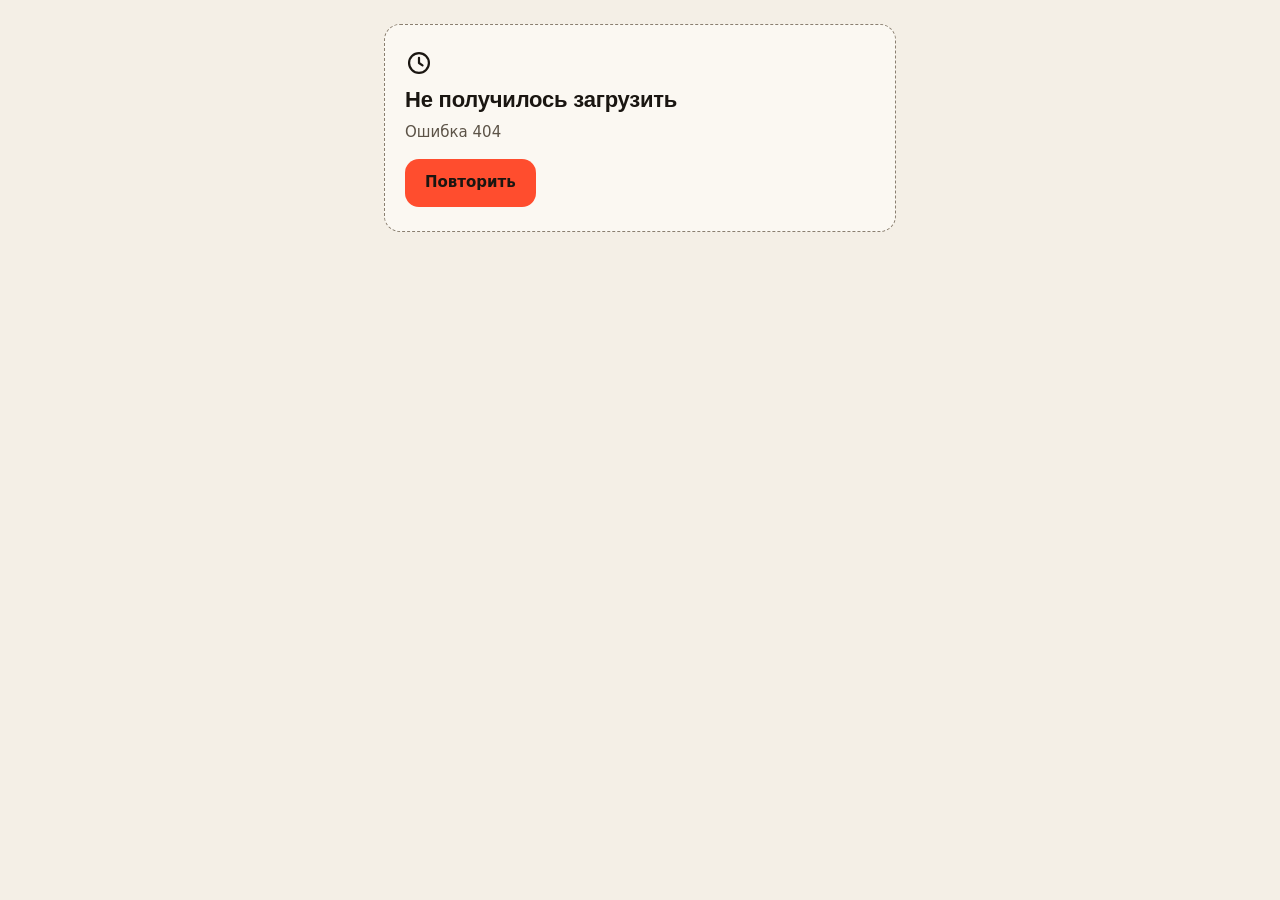
==== backend/app/web/static/index.html @ 730c3c75 "Дизайн мини-приложения «Журнал посещаемости» для старосты Статический фронтенд без сборки: таблица с" ====
<!doctype html>
<html lang="ru">
<head>
<meta charset="utf-8">
<meta name="viewport" content="width=device-width, initial-scale=1, viewport-fit=cover, user-scalable=no">
<meta name="color-scheme" content="light dark">
<title>Журнал посещаемости</title>
<link rel="stylesheet" href="fonts.css">
<link rel="stylesheet" href="app.css">
<link rel="stylesheet" href="sheets.css">
<script src="https://telegram.org/js/telegram-web-app.js"></script>
</head>
<body>
<div id="app" class="app" aria-live="polite"></div>
<script src="util.js"></script>
<script src="api.js"></script>
<script src="table.js"></script>
<script src="chrome.js"></script>
<script src="sheets.js"></script>
<script src="roster.js"></script>
<script src="app.js"></script>
</body>
</html>
---- backend/app/web/static/fonts.css ----
/* Те же варианты шрифтов, что рисуют картинки бота (bot/assets/fonts). */
@font-face{font-family:'Onest';font-weight:100 900;font-display:swap;
  src:url(fonts/Onest-cyrillic.woff2) format('woff2');
  unicode-range:U+0301,U+0400-045F,U+0490-0491,U+04B0-04B1,U+2116}
@font-face{font-family:'Onest';font-weight:100 900;font-display:swap;
  src:url(fonts/Onest-latin.woff2) format('woff2');
  unicode-range:U+0000-00FF,U+0131,U+0152-0153,U+02BB-02BC,U+02C6,U+02DA,U+02DC,U+2000-206F,U+20AC,U+2122,U+2191,U+2193,U+2212,U+2215,U+FEFF,U+FFFD}
@font-face{font-family:'JetBrains Mono';font-weight:100 800;font-display:swap;
  src:url(fonts/JetBrainsMono-cyrillic.woff2) format('woff2');
  unicode-range:U+0301,U+0400-045F,U+0490-0491,U+04B0-04B1,U+2116}
@font-face{font-family:'JetBrains Mono';font-weight:100 800;font-display:swap;
  src:url(fonts/JetBrainsMono-latin.woff2) format('woff2');
  unicode-range:U+0000-00FF,U+0131,U+0152-0153,U+02BB-02BC,U+02C6,U+02DA,U+02DC,U+2000-206F,U+20AC,U+2122,U+2191,U+2193,U+2212,U+2215,U+FEFF,U+FFFD}
@font-face{font-family:'Unbounded';font-weight:200 900;font-display:swap;
  src:url(fonts/Unbounded-cyrillic.woff2) format('woff2');
  unicode-range:U+0301,U+0400-045F,U+0490-0491,U+04B0-04B1,U+2116}
@font-face{font-family:'Unbounded';font-weight:200 900;font-display:swap;
  src:url(fonts/Unbounded-latin.woff2) format('woff2');
  unicode-range:U+0000-00FF,U+0131,U+0152-0153,U+02BB-02BC,U+02C6,U+02DA,U+02DC,U+2000-206F,U+20AC,U+2122,U+2191,U+2193,U+2212,U+2215,U+FEFF,U+FFFD}
---- backend/app/web/static/app.css ----
/* Журнал посещаемости: один экран, шапка сверху, таблица посередине, панель снизу.
   Палитра и шрифты те же, что у картинок бота: тёплая бумага днём, ночная тема ночью. */
:root {
  --bg: #f4efe6; --surface: #fbf8f2; --ink: #1a1611; --muted: #5c5347;
  --line: #d9cfbf; --line-strong: #8a7f70;
  --accent: #ff4d2e; --on-accent: #1a1611;
  --present-bg: #d8ecd5; --present-ink: #21502a; --present-line: #a9d2a5;
  --absent-bg: #e0442a; --absent-ink: #ffffff;
  --present-solid: #228b22; --present-solid-ink: #ffffff;
  --stale: #8c2313;
  --shadow: 0 -10px 40px rgba(26, 22, 17, .22);
  --f-display: Unbounded, 'Arial Black', sans-serif;
  --f-body: Onest, system-ui, sans-serif;
  --f-mono: 'JetBrains Mono', ui-monospace, monospace;
  --cell: 44px; --col: 50px; --who: 118px;
}
@media (prefers-color-scheme: dark) {
  :root:not([data-theme="light"]) {
    --bg: #0e1117; --surface: #161b25; --ink: #eef1f7; --muted: #8d96a8;
    --line: #252c3b; --line-strong: #46506a;
    --accent: #c6ff3d; --on-accent: #0e1117;
    --present-bg: #16372a; --present-ink: #86e5a8; --present-line: #2f8a5f;
    --absent-bg: #ff6a4d; --absent-ink: #1a0b08;
    --present-solid: #5fd48a; --present-solid-ink: #0e1117;
    --stale: #ff9d88;
    --shadow: 0 -10px 40px rgba(0, 0, 0, .55);
    color-scheme: dark;
  }
}
:root[data-theme="dark"] {
  --bg: #0e1117; --surface: #161b25; --ink: #eef1f7; --muted: #8d96a8;
  --line: #252c3b; --line-strong: #46506a;
  --accent: #c6ff3d; --on-accent: #0e1117;
  --present-bg: #16372a; --present-ink: #86e5a8; --present-line: #2f8a5f;
  --absent-bg: #ff6a4d; --absent-ink: #1a0b08;
  --present-solid: #5fd48a; --present-solid-ink: #0e1117;
  --stale: #ff9d88;
  --shadow: 0 -10px 40px rgba(0, 0, 0, .55);
  color-scheme: dark;
}

* { box-sizing: border-box; margin: 0; padding: 0; -webkit-tap-highlight-color: transparent; }
html, body { height: 100%; }
body {
  background: var(--bg); color: var(--ink); font: 400 15px/1.35 var(--f-body);
  overflow: hidden; overscroll-behavior: none; -webkit-font-smoothing: antialiased;
}
button { font: inherit; color: inherit; background: none; border: 0; cursor: pointer; text-align: inherit; }
button:focus-visible, input:focus-visible, textarea:focus-visible { outline: 2px solid var(--accent); outline-offset: 2px; }
.mono { font-family: var(--f-mono); font-variant-numeric: tabular-nums; }
.app { height: 100%; display: flex; flex-direction: column; max-width: 560px; margin: 0 auto; position: relative; }

/* ---------- шапка ---------- */
.top { padding: 10px 16px 8px; display: flex; flex-direction: column; gap: 8px; }
.eyebrow { display: flex; align-items: center; gap: 10px; min-height: 28px; }
.eyebrow .grp { font: 600 11px/1 var(--f-mono); letter-spacing: .06em; color: var(--muted); white-space: nowrap; }
.eyebrow .grp em { font-style: normal; letter-spacing: .1em; text-transform: uppercase; }
.eyebrow .sp { flex: 1; }
.save { display: inline-flex; align-items: center; gap: 6px; font: 500 11px/1 var(--f-mono); color: var(--muted); }
.save::before { content: ""; width: 7px; height: 7px; border-radius: 50%; background: var(--present-line); }
.save[data-s="saving"]::before { background: var(--accent); animation: pulse 1s infinite; }
.save[data-s="offline"] { color: var(--stale); }
.save[data-s="offline"]::before { background: var(--absent-bg); }
@keyframes pulse { 50% { opacity: .25; } }
.icon-btn { width: 36px; height: 36px; border-radius: 50%; border: 1px solid var(--line-strong);
  display: grid; place-items: center; color: var(--ink); }
.icon-btn svg { width: 18px; height: 18px; }
.icon-btn:active { background: var(--line); }
.title-row { display: flex; align-items: flex-end; justify-content: space-between; gap: 12px; }
h1 { font: 700 30px/1.05 var(--f-display); letter-spacing: -.02em; min-width: 0; overflow-wrap: anywhere; }
.date { font: 500 13px/1 var(--f-mono); color: var(--muted); white-space: nowrap; padding-bottom: 5px; }
.status { display: flex; align-items: center; flex-wrap: wrap; gap: 4px 10px; min-height: 22px;
  font: 500 13px/1.3 var(--f-mono); color: var(--muted); }
.status .live { color: var(--ink); font-weight: 600; display: inline-flex; align-items: center; gap: 7px; }
.status .live::before { content: ""; width: 8px; height: 8px; border-radius: 50%; background: var(--accent); animation: pulse 1.6s infinite; }
.status .back { color: var(--ink); text-decoration: underline; text-underline-offset: 3px; text-decoration-color: var(--accent); }

/* ---------- полоса дней ---------- */
.strip { display: grid; grid-template-columns: 24px repeat(6, minmax(0, 1fr)) 24px; gap: 4px; align-items: stretch; }
.arrow { display: grid; place-items: center; color: var(--muted); border-radius: 8px; }
.arrow svg { width: 16px; height: 16px; }
.arrow:active { background: var(--line); }
.chip { position: relative; display: flex; flex-direction: column; align-items: center; justify-content: center; gap: 2px;
  height: 56px; border-radius: 12px; border: 1px solid var(--line); background: var(--surface);
  font-family: var(--f-mono); overflow: hidden; }
.chip .w { font-size: 10px; font-weight: 600; letter-spacing: .08em; text-transform: uppercase; color: var(--muted); }
.chip .d { font-size: 17px; font-weight: 700; line-height: 1; }
.chip .foot { height: 8px; width: 100%; display: grid; place-items: center; padding: 0 8px; margin-top: 1px; }
.chip .bar { display: block; width: 100%; height: 3px; border-radius: 2px; background: var(--line); overflow: hidden; }
.chip .bar i { display: block; height: 100%; background: var(--accent); }
.chip .bar i.full { background: var(--present-line); }
.chip.sel { background: var(--ink); border-color: var(--ink); }
.chip.sel .w, .chip.sel .d { color: var(--bg); }
.chip.sel .bar { background: color-mix(in srgb, var(--bg) 30%, transparent); }
.chip.today::after { content: ""; position: absolute; top: 5px; right: 6px; width: 6px; height: 6px; border-radius: 50%; background: var(--accent); }
.chip.locked, .chip.off, .chip.unpublished { background: transparent; border-style: dashed; }
.chip.locked .d, .chip.off .d, .chip.unpublished .d { color: var(--muted); font-weight: 500; }
.chip.locked.sel, .chip.off.sel, .chip.unpublished.sel { background: var(--ink); border-style: solid; }
.chip.locked.sel .d, .chip.off.sel .d, .chip.unpublished.sel .d { color: var(--bg); }
.chip .lk { width: 9px; height: 9px; color: var(--muted); }
.chip.sel .lk { color: var(--bg); }

/* ---------- таблица ---------- */
.sheet { flex: 1; min-height: 0; overflow: auto; margin: 0 8px; border: 1px solid var(--line); border-radius: 14px;
  background: var(--surface); -webkit-overflow-scrolling: touch; scrollbar-width: thin; }
.grid { border-collapse: separate; border-spacing: 0; min-width: 100%; }
.grid th, .grid td { padding: 0; font-weight: inherit; text-align: center; }
.grid thead th { position: sticky; top: 0; z-index: 3; background: var(--surface); border-bottom: 1px solid var(--line-strong); height: 56px; vertical-align: bottom; }
.grid .who-h, .grid .who { position: sticky; left: 0; z-index: 2; width: var(--who); min-width: var(--who); max-width: var(--who); text-align: left; background: var(--surface); }
.grid thead .who-h { z-index: 4; padding: 0 0 8px 12px; font: 600 10px/1 var(--f-mono); letter-spacing: .1em; text-transform: uppercase; color: var(--muted); }
.who-h b { font-weight: 600; color: var(--ink); margin-left: 6px; }
.sheet.x-scrolled .who, .sheet.x-scrolled .who-h { box-shadow: 8px 0 12px -8px rgba(26, 22, 17, .28); }
.pair-h { width: var(--col); min-width: var(--col); }
.pair-h button { width: 100%; height: 56px; padding-bottom: 7px; display: flex; flex-direction: column; align-items: center; justify-content: flex-end; gap: 3px; position: relative; }
.pair-h .t { font: 600 13px/1 var(--f-mono); font-variant-numeric: tabular-nums; }
.pair-h .n { font: 500 9.5px/1 var(--f-mono); letter-spacing: .06em; text-transform: uppercase; color: var(--muted); }
.pair-h.now button::after { content: ""; position: absolute; left: 6px; right: 6px; bottom: 0; height: 3px; border-radius: 3px 3px 0 0; background: var(--accent); }
.pair-h.now .t { color: var(--ink); }
.pair-h:not(.now) .t { color: var(--ink); }
.pair-h.double .n::after { content: " ×2"; color: var(--stale); }
.pair-h button:active { background: var(--line); }
.pair-h.sel button { background: var(--ink); border-radius: 10px 10px 0 0; }
.pair-h.sel .t, .pair-h.sel .n { color: var(--bg); }
.pair-h.sel.now button::after { background: var(--accent); }
.grid td.sel { background: color-mix(in srgb, var(--accent) 11%, var(--surface)); }
.scope { display: flex; align-items: center; gap: 8px; margin: 8px 8px 0; padding: 8px 8px 8px 14px; border-radius: 14px;
  background: var(--surface); border: 1px solid var(--ink); }
.scope-text { flex: 1; min-width: 0; display: flex; flex-direction: column; gap: 2px; }
.scope .k { font: 600 10px/1 var(--f-mono); letter-spacing: .08em; text-transform: uppercase; color: var(--muted); }
.scope .t, .scope .m { overflow: hidden; text-overflow: ellipsis; white-space: nowrap; }
.scope .t { font-weight: 600; font-size: 15px; }
.scope .m { font-size: 12px; color: var(--muted); }
.grid tbody tr > * { height: 52px; border-bottom: 1px solid var(--line); }
.grid tbody tr:last-child > * { border-bottom: 0; }
.who button { width: 100%; height: 52px; padding: 0 6px 0 12px; display: flex; align-items: center; gap: 7px; }
.who i { flex: none; width: 15px; font: 500 11px/1 var(--f-mono); font-style: normal; color: var(--muted); text-align: right; }
.who span { min-width: 0; overflow: hidden; text-overflow: ellipsis; white-space: nowrap; font-weight: 500; }
.who button:active { background: var(--line); }
.who.all-absent span { color: var(--stale); }
.grid td { padding: 4px 0; }

.cell { width: var(--cell); height: var(--cell); margin: 0 auto; border-radius: 10px; border: 1.5px dashed var(--line-strong);
  display: grid; place-items: center; font: 700 19px/1 var(--f-mono); touch-action: manipulation; user-select: none; -webkit-user-select: none;
  transition: transform .08s ease, background-color .12s ease; }
.cell:active { transform: scale(.92); }
.cell.present { background: var(--present-bg); color: var(--present-ink); border: 1.5px solid var(--present-line); }
.cell.absent { background: var(--absent-bg); color: var(--absent-ink); border: 1.5px solid var(--absent-bg); }
.grid tfoot td, .grid tfoot th { border-top: 1px solid var(--line-strong); height: 54px; vertical-align: middle; background: var(--surface); }
.grid tfoot th { padding-left: 12px; font: 600 10px/1.3 var(--f-mono); letter-spacing: .08em; text-transform: uppercase; color: var(--muted); }
.sum { font-family: var(--f-mono); }
.sum b { display: block; font-size: 16px; line-height: 1.1; font-weight: 700; }
.sum b.zero { color: var(--muted); font-weight: 500; }
.sum small { display: block; font-size: 10px; color: var(--muted); margin-top: 2px; }

/* ---------- нижняя панель ---------- */
.bar-b { display: flex; align-items: center; gap: 10px; padding: 10px 16px calc(12px + env(safe-area-inset-bottom, 0px)); }
.prog { flex: 1; min-width: 0; display: flex; flex-direction: column; gap: 5px; }
.prog .num { font: 700 20px/1 var(--f-mono); font-variant-numeric: tabular-nums; }
.prog .num span { color: var(--muted); font-weight: 500; font-size: 14px; }
.prog .track { height: 4px; border-radius: 2px; background: var(--line); overflow: hidden; }
.prog .track i { display: block; height: 100%; background: var(--accent); transition: width .2s ease; }
.prog .track i.full { background: var(--present-line); }
.prog .sub { font: 500 11px/1.2 var(--f-mono); color: var(--muted); white-space: nowrap; overflow: hidden; text-overflow: ellipsis; }
.seg-group { flex: none; display: flex; padding: 3px; gap: 3px; border: 1px solid var(--line-strong); border-radius: 14px; height: 48px; }
.seg { width: 38px; border-radius: 11px; font: 700 17px/1 var(--f-mono); color: var(--muted); display: grid; place-items: center; text-align: center; }
.seg[aria-checked="true"].p { background: var(--present-bg); color: var(--present-ink); box-shadow: inset 0 0 0 1.5px var(--present-line); }
.seg[aria-checked="true"].n { background: var(--absent-bg); color: var(--absent-ink); }
.btn.fill { padding: 0 16px; }
.btn.fill.p { background: var(--present-solid); color: var(--present-solid-ink); }
.btn.fill.n { background: var(--absent-bg); color: var(--absent-ink); }
.btn { height: 48px; padding: 0 20px; border-radius: 14px; background: var(--accent); color: var(--on-accent); font-weight: 700; font-size: 15px; white-space: nowrap; }
.btn:active { filter: brightness(.92); transform: translateY(1px); }
.btn.ghost { background: transparent; border: 1px solid var(--line-strong); color: var(--ink); font-weight: 600; }
.btn[disabled] { background: transparent; border: 1px solid var(--line); color: var(--muted); font-weight: 500; cursor: default; }
.btn[disabled]:active { transform: none; filter: none; }

@media (prefers-reduced-motion: reduce) {
  *, *::before, *::after { animation: none !important; transition: none !important; }
}
---- backend/app/web/static/sheets.css ----
/* Шторки, тост, пустые состояния и экран списка группы. */

/* ---------- состояния вместо таблицы ---------- */
.state { flex: 1; min-height: 0; overflow: auto; margin: 0 8px; display: flex; flex-direction: column; gap: 16px;
  align-items: stretch; justify-content: flex-start; padding: 24px 8px 16px; }
.state .card { background: var(--surface); border: 1px dashed var(--line-strong); border-radius: 16px; padding: 24px 20px;
  display: flex; flex-direction: column; align-items: flex-start; gap: 10px; }
.state .big { font: 700 22px/1.15 var(--f-display); letter-spacing: -.01em; }
.state p { color: var(--muted); max-width: 34ch; }
.state svg.big-i { width: 28px; height: 28px; color: var(--ink); }
.state .btn { margin-top: 6px; }
.plan { list-style: none; display: flex; flex-direction: column; border: 1px solid var(--line); border-radius: 14px; background: var(--surface); overflow: hidden; }
.plan li { display: grid; grid-template-columns: 52px minmax(0, 1fr); gap: 10px; padding: 11px 14px; border-bottom: 1px solid var(--line); align-items: baseline; }
.plan li:last-child { border-bottom: 0; }
.plan time { font: 600 13px/1.2 var(--f-mono); }
.plan span { min-width: 0; overflow-wrap: anywhere; }

/* ---------- шторка ---------- */
.scrim { position: fixed; inset: 0; z-index: 20; background: rgba(10, 8, 6, .5); animation: fade .18s ease; }
.drawer { position: fixed; left: 0; right: 0; bottom: 0; z-index: 21; max-width: 560px; margin: 0 auto;
  background: var(--surface); color: var(--ink); border-radius: 22px 22px 0 0; box-shadow: var(--shadow);
  padding: 8px 16px calc(18px + env(safe-area-inset-bottom, 0px)); display: flex; flex-direction: column; gap: 14px;
  animation: rise .22s cubic-bezier(.2, .8, .2, 1); }
.drawer .grab { width: 38px; height: 4px; border-radius: 2px; background: var(--line-strong); align-self: center; opacity: .6; }
.drawer .kicker { font: 600 11px/1 var(--f-mono); letter-spacing: .1em; text-transform: uppercase; color: var(--muted); }
.drawer h2 { font: 700 19px/1.2 var(--f-display); letter-spacing: -.01em; margin-top: 8px; overflow-wrap: anywhere; }
.drawer .meta { color: var(--muted); font-size: 14px; display: flex; flex-direction: column; gap: 2px; }
.drawer .meta .unknown { font-style: italic; }
.drawer .tally { font: 500 12px/1.3 var(--f-mono); color: var(--muted); padding-top: 12px; border-top: 1px solid var(--line); }
.actions { display: grid; grid-template-columns: 1fr 1fr 1fr; gap: 8px; }
.act { height: 76px; border-radius: 14px; border: 1.5px solid var(--line-strong); display: flex; flex-direction: column;
  align-items: center; justify-content: center; gap: 6px; font-size: 12px; font-weight: 600; text-align: center; }
.act b { font: 700 22px/1 var(--f-mono); }
.act.p { background: var(--present-bg); border-color: var(--present-line); color: var(--present-ink); }
.act.n { background: var(--absent-bg); border-color: var(--absent-bg); color: var(--absent-ink); }
.act:active { transform: scale(.97); }
@keyframes fade { from { opacity: 0; } }
@keyframes rise { from { transform: translateY(40px); opacity: 0; } }

/* ---------- тост ---------- */
.toast { position: fixed; left: 16px; right: 16px; bottom: calc(92px + env(safe-area-inset-bottom, 0px)); z-index: 30; max-width: 528px; margin: 0 auto;
  background: var(--ink); color: var(--bg); border-radius: 14px; padding: 12px 14px 12px 16px; display: flex; align-items: center; gap: 12px;
  font-size: 14px; box-shadow: 0 10px 30px rgba(0, 0, 0, .3); animation: rise .2s ease; }
.toast span { flex: 1; min-width: 0; }
.toast button { font-weight: 700; color: var(--accent); padding: 6px 4px; }
:root:not([data-theme="dark"]) .toast button { color: #ff8a70; }
@media (prefers-color-scheme: dark) { :root:not([data-theme="light"]) .toast button { color: var(--on-accent); } }
:root[data-theme="dark"] .toast button { color: var(--on-accent); }

/* ---------- список группы ---------- */
.screen { position: fixed; inset: 0; z-index: 15; background: var(--bg); display: flex; flex-direction: column; max-width: 560px; margin: 0 auto; animation: rise .2s ease; }
.screen-top { display: flex; align-items: center; gap: 12px; padding: 12px 16px 10px; }
.screen-top h2 { flex: 1; font: 700 20px/1.1 var(--f-display); letter-spacing: -.01em; }
.screen-top .count { font: 500 13px/1 var(--f-mono); color: var(--muted); }
.roster-list { flex: 1; min-height: 0; overflow: auto; margin: 0 8px; border: 1px solid var(--line); border-radius: 14px; background: var(--surface); }
.rrow { display: grid; grid-template-columns: 28px minmax(0, 1fr) 40px; align-items: center; border-bottom: 1px solid var(--line); padding-left: 12px; }
.rrow:last-child { border-bottom: 0; }
.rrow i { font: 500 11px/1 var(--f-mono); font-style: normal; color: var(--muted); }
.rrow input { width: 100%; height: 50px; border: 0; background: transparent; color: var(--ink); font: 500 15px/1 var(--f-body); padding: 0 8px 0 0; }
.rrow input::placeholder { color: var(--muted); font-weight: 400; }
.rrow input:focus-visible { outline: none; }
.rrow:focus-within { background: color-mix(in srgb, var(--accent) 10%, transparent); }
.rrow .del { height: 50px; display: grid; place-items: center; color: var(--muted); }
.rrow .del svg { width: 16px; height: 16px; }
.rrow .del:active { color: var(--stale); }
.row-tools { display: flex; gap: 8px; padding: 10px 8px 0; }
.row-tools .btn { flex: 1; height: 44px; font-size: 14px; padding: 0 12px; }
.bulk { margin: 0 8px; display: flex; flex-direction: column; gap: 10px; padding: 14px; border: 1px solid var(--line-strong); border-radius: 14px; background: var(--surface); }
.bulk label { font: 600 11px/1.3 var(--f-mono); letter-spacing: .06em; text-transform: uppercase; color: var(--muted); }
.bulk textarea { width: 100%; min-height: 168px; resize: none; border: 1px solid var(--line); border-radius: 10px; background: var(--bg); color: var(--ink); font: 400 15px/1.5 var(--f-body); padding: 10px 12px; }
.bulk .row { display: flex; gap: 8px; }
.bulk .row .btn { flex: 1; height: 44px; }
.screen .bar-b { padding-top: 12px; }
.screen .bar-b .btn { flex: 1; }
.err { color: var(--stale); font-size: 13px; padding: 0 16px; min-height: 18px; }
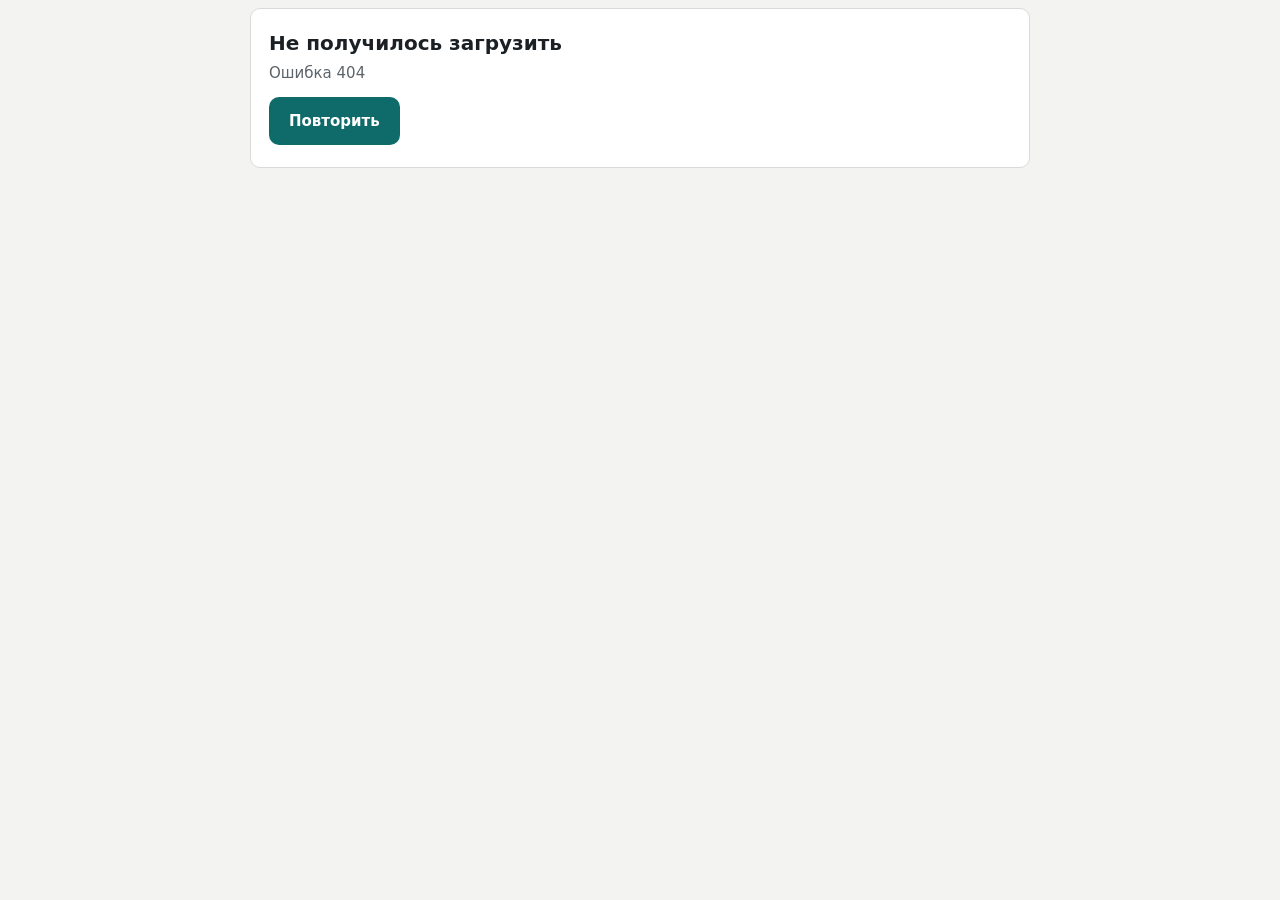
==== commit 3f4dba17: "Мини-апп: расписание на год вперёд как стартовый экран - /api/schedule открыт любому с подписью Tele" ====
--- a/backend/app/web/static/index.html
+++ b/backend/app/web/static/index.html
@@ -4,14 +4,19 @@
 <meta charset="utf-8">
 <meta name="viewport" content="width=device-width, initial-scale=1, viewport-fit=cover, user-scalable=no">
 <meta name="color-scheme" content="light dark">
-<title>Журнал посещаемости</title>
+<title>Расписание</title>
 <link rel="stylesheet" href="fonts.css">
 <link rel="stylesheet" href="app.css">
 <link rel="stylesheet" href="sheets.css">
+<link rel="stylesheet" href="schedule.css">
+<link rel="stylesheet" href="nav.css">
 <script src="https://telegram.org/js/telegram-web-app.js"></script>
 </head>
 <body>
-<div id="app" class="app" aria-live="polite"></div>
+<div id="app" class="app">
+  <section id="pane-schedule" class="pane"></section>
+  <section id="pane-journal" class="pane" aria-live="polite" hidden></section>
+</div>
 <script src="util.js"></script>
 <script src="api.js"></script>
 <script src="table.js"></script>
@@ -19,5 +24,8 @@
 <script src="sheets.js"></script>
 <script src="roster.js"></script>
 <script src="app.js"></script>
+<script src="schedule.js"></script>
+<script src="calendar.js"></script>
+<script src="nav.js"></script>
 </body>
 </html>
--- a/backend/app/web/static/fonts.css
+++ b/backend/app/web/static/fonts.css
@@ -1,4 +1,4 @@
-/* Те же варианты шрифтов, что рисуют картинки бота (bot/assets/fonts). */
+/* Те же варианты шрифтов, что рисуют картинки бота (render/assets/fonts). */
 @font-face{font-family:'Onest';font-weight:100 900;font-display:swap;
   src:url(fonts/Onest-cyrillic.woff2) format('woff2');
   unicode-range:U+0301,U+0400-045F,U+0490-0491,U+04B0-04B1,U+2116}
@@ -11,9 +11,3 @@
 @font-face{font-family:'JetBrains Mono';font-weight:100 800;font-display:swap;
   src:url(fonts/JetBrainsMono-latin.woff2) format('woff2');
   unicode-range:U+0000-00FF,U+0131,U+0152-0153,U+02BB-02BC,U+02C6,U+02DA,U+02DC,U+2000-206F,U+20AC,U+2122,U+2191,U+2193,U+2212,U+2215,U+FEFF,U+FFFD}
-@font-face{font-family:'Unbounded';font-weight:200 900;font-display:swap;
-  src:url(fonts/Unbounded-cyrillic.woff2) format('woff2');
-  unicode-range:U+0301,U+0400-045F,U+0490-0491,U+04B0-04B1,U+2116}
-@font-face{font-family:'Unbounded';font-weight:200 900;font-display:swap;
-  src:url(fonts/Unbounded-latin.woff2) format('woff2');
-  unicode-range:U+0000-00FF,U+0131,U+0152-0153,U+02BB-02BC,U+02C6,U+02DA,U+02DC,U+2000-206F,U+20AC,U+2122,U+2191,U+2193,U+2212,U+2215,U+FEFF,U+FFFD}
--- a/backend/app/web/static/app.css
+++ b/backend/app/web/static/app.css
@@ -1,43 +1,41 @@
-/* Журнал посещаемости: один экран, шапка сверху, таблица посередине, панель снизу.
-   Палитра и шрифты те же, что у картинок бота: тёплая бумага днём, ночная тема ночью. */
+/* Журнал посещаемости и расписание: один экран на вкладку. Палитра и шрифты — стиль Yaca:
+   холодный графит, бирюзовый акцент, плоские поверхности с тонкой рамкой, подписи моноширинным
+   капсом. Теней нет: глубину дают рамки и тональные заливки. Исключение — плавающая навигация
+   (nav.css), её «стекло» собрано из размытия и рамки. */
 :root {
-  --bg: #f4efe6; --surface: #fbf8f2; --ink: #1a1611; --muted: #5c5347;
-  --line: #d9cfbf; --line-strong: #8a7f70;
-  --accent: #ff4d2e; --on-accent: #1a1611;
-  --present-bg: #d8ecd5; --present-ink: #21502a; --present-line: #a9d2a5;
-  --absent-bg: #e0442a; --absent-ink: #ffffff;
-  --present-solid: #228b22; --present-solid-ink: #ffffff;
-  --stale: #8c2313;
-  --shadow: 0 -10px 40px rgba(26, 22, 17, .22);
-  --f-display: Unbounded, 'Arial Black', sans-serif;
+  --bg: #f3f4f1; --surface: #ffffff; --zebra: #f7f8f6; --ink: #1b2024; --muted: #5c646b;
+  --line: #d6dbd8; --frame: #c5ccc9; --line-strong: #8a949b;
+  --accent: #0f6b6a; --on-accent: #ffffff; --accent-ink: #0b5352; --accent-soft: #ddeeec;
+  --present-bg: #e3f1e6; --present-ink: #2e6b45; --present-line: #9ccba9;
+  --absent-bg: #a0302a; --absent-ink: #ffffff;
+  --present-solid: #2e6b45; --present-solid-ink: #ffffff;
+  --stale: #a0302a; --pick: #ddeeec; --rule: #1b2024;
+  --warn: #7a5a12; --note-bg: #fbf6e8; --note-line: #e6d9b6; --del-bg: #f7e0dc;
+  --f-display: Onest, system-ui, sans-serif;
   --f-body: Onest, system-ui, sans-serif;
   --f-mono: 'JetBrains Mono', ui-monospace, monospace;
-  --cell: 44px; --col: 50px; --who: 118px;
+  --cell: 38px; --row: 48px; --col: 52px; --who: 132px; --gut: 16px; --r: 10px;
 }
 @media (prefers-color-scheme: dark) {
-  :root:not([data-theme="light"]) {
-    --bg: #0e1117; --surface: #161b25; --ink: #eef1f7; --muted: #8d96a8;
-    --line: #252c3b; --line-strong: #46506a;
-    --accent: #c6ff3d; --on-accent: #0e1117;
-    --present-bg: #16372a; --present-ink: #86e5a8; --present-line: #2f8a5f;
-    --absent-bg: #ff6a4d; --absent-ink: #1a0b08;
-    --present-solid: #5fd48a; --present-solid-ink: #0e1117;
-    --stale: #ff9d88;
-    --shadow: 0 -10px 40px rgba(0, 0, 0, .55);
-    color-scheme: dark;
-  }
-}
-:root[data-theme="dark"] {
-  --bg: #0e1117; --surface: #161b25; --ink: #eef1f7; --muted: #8d96a8;
-  --line: #252c3b; --line-strong: #46506a;
-  --accent: #c6ff3d; --on-accent: #0e1117;
-  --present-bg: #16372a; --present-ink: #86e5a8; --present-line: #2f8a5f;
-  --absent-bg: #ff6a4d; --absent-ink: #1a0b08;
-  --present-solid: #5fd48a; --present-solid-ink: #0e1117;
-  --stale: #ff9d88;
-  --shadow: 0 -10px 40px rgba(0, 0, 0, .55);
-  color-scheme: dark;
-}
+  :root:not([data-theme="light"]) { --bg: #15181b; --surface: #1e2327; --zebra: #1a1f23; --ink: #e7ebe9; --muted: #9aa3a8;
+    --line: #343c42; --frame: #3e474e; --line-strong: #5a646b;
+    --accent: #23807e; --on-accent: #ffffff; --accent-ink: #8ed8d6; --accent-soft: #1d3b3b;
+    --present-bg: #1f3a27; --present-ink: #6cc08c; --present-line: #2f6b45;
+    --absent-bg: #f0867e; --absent-ink: #1a0b08;
+    --present-solid: #6cc08c; --present-solid-ink: #15181b;
+    --stale: #f0867e; --pick: #1d3b3b; --rule: #5a646b;
+    --warn: #e0b65a; --note-bg: #33301f; --note-line: #5a5030; --del-bg: #3d2421;
+    color-scheme: dark; }
+}
+:root[data-theme="dark"] { --bg: #15181b; --surface: #1e2327; --zebra: #1a1f23; --ink: #e7ebe9; --muted: #9aa3a8;
+    --line: #343c42; --frame: #3e474e; --line-strong: #5a646b;
+    --accent: #23807e; --on-accent: #ffffff; --accent-ink: #8ed8d6; --accent-soft: #1d3b3b;
+    --present-bg: #1f3a27; --present-ink: #6cc08c; --present-line: #2f6b45;
+    --absent-bg: #f0867e; --absent-ink: #1a0b08;
+    --present-solid: #6cc08c; --present-solid-ink: #15181b;
+    --stale: #f0867e; --pick: #1d3b3b; --rule: #5a646b;
+    --warn: #e0b65a; --note-bg: #33301f; --note-line: #5a5030; --del-bg: #3d2421;
+    color-scheme: dark; }
 
 * { box-sizing: border-box; margin: 0; padding: 0; -webkit-tap-highlight-color: transparent; }
 html, body { height: 100%; }
@@ -48,132 +46,195 @@
 button { font: inherit; color: inherit; background: none; border: 0; cursor: pointer; text-align: inherit; }
 button:focus-visible, input:focus-visible, textarea:focus-visible { outline: 2px solid var(--accent); outline-offset: 2px; }
 .mono { font-family: var(--f-mono); font-variant-numeric: tabular-nums; }
-.app { height: 100%; display: flex; flex-direction: column; max-width: 560px; margin: 0 auto; position: relative; }
+/* Телефон в Telegram даёт высоту окна через 100%; поля под вырезы — только по бокам, низ у панели. */
+.app { height: 100%; display: flex; flex-direction: column; max-width: 560px; margin: 0 auto; position: relative;
+  padding: 0 env(safe-area-inset-right, 0px) 0 env(safe-area-inset-left, 0px); }
 
 /* ---------- шапка ---------- */
-.top { padding: 10px 16px 8px; display: flex; flex-direction: column; gap: 8px; }
-.eyebrow { display: flex; align-items: center; gap: 10px; min-height: 28px; }
-.eyebrow .grp { font: 600 11px/1 var(--f-mono); letter-spacing: .06em; color: var(--muted); white-space: nowrap; }
-.eyebrow .grp em { font-style: normal; letter-spacing: .1em; text-transform: uppercase; }
+.top { padding: 12px var(--gut) 10px; display: flex; flex-direction: column; gap: 10px; }
+.eyebrow { display: flex; align-items: center; gap: 8px; min-height: 36px; }
+.eyebrow .grp { font: 600 11px/1 var(--f-mono); letter-spacing: .08em; color: var(--muted); white-space: nowrap; overflow: hidden; text-overflow: ellipsis; min-width: 0; }
+.eyebrow .grp em { font-style: normal; text-transform: uppercase; }
 .eyebrow .sp { flex: 1; }
-.save { display: inline-flex; align-items: center; gap: 6px; font: 500 11px/1 var(--f-mono); color: var(--muted); }
+.save { display: inline-flex; align-items: center; gap: 6px; font: 500 11px/1 var(--f-mono); color: var(--muted); white-space: nowrap; margin-right: 4px; }
 .save::before { content: ""; width: 7px; height: 7px; border-radius: 50%; background: var(--present-line); }
 .save[data-s="saving"]::before { background: var(--accent); animation: pulse 1s infinite; }
 .save[data-s="offline"] { color: var(--stale); }
 .save[data-s="offline"]::before { background: var(--absent-bg); }
 @keyframes pulse { 50% { opacity: .25; } }
-.icon-btn { width: 36px; height: 36px; border-radius: 50%; border: 1px solid var(--line-strong);
-  display: grid; place-items: center; color: var(--ink); }
-.icon-btn svg { width: 18px; height: 18px; }
+.icon-btn { position: relative; flex: none; width: 38px; height: 38px; border-radius: var(--r); border: 1px solid var(--line-strong);
+  display: grid; place-items: center; color: var(--ink); background: var(--surface); }
+/* Видимая кнопка остаётся прежней; касание расширяем невидимой зоной до 44px. */
+.icon-btn::after { content: ""; position: absolute; inset: -3px; }
+.icon-btn svg { width: 20px; height: 20px; }
 .icon-btn:active { background: var(--line); }
-.title-row { display: flex; align-items: flex-end; justify-content: space-between; gap: 12px; }
-h1 { font: 700 30px/1.05 var(--f-display); letter-spacing: -.02em; min-width: 0; overflow-wrap: anywhere; }
-.date { font: 500 13px/1 var(--f-mono); color: var(--muted); white-space: nowrap; padding-bottom: 5px; }
-.status { display: flex; align-items: center; flex-wrap: wrap; gap: 4px 10px; min-height: 22px;
-  font: 500 13px/1.3 var(--f-mono); color: var(--muted); }
+h1 { font: 600 clamp(24px, 7.5vw, 30px)/1.1 var(--f-display); letter-spacing: -.01em; overflow-wrap: anywhere; }
+.title .sub { margin-top: 6px; font-size: 15px; color: var(--muted); }
+.title .sub b { font: 400 14px/1 var(--f-mono); color: var(--ink); white-space: nowrap; }
+.status { display: flex; align-items: center; flex-wrap: wrap; gap: 4px 12px; min-height: 20px;
+  font: 500 12px/1.3 var(--f-mono); color: var(--muted); }
 .status .live { color: var(--ink); font-weight: 600; display: inline-flex; align-items: center; gap: 7px; }
 .status .live::before { content: ""; width: 8px; height: 8px; border-radius: 50%; background: var(--accent); animation: pulse 1.6s infinite; }
 .status .back { color: var(--ink); text-decoration: underline; text-underline-offset: 3px; text-decoration-color: var(--accent); }
 
-/* ---------- полоса дней ---------- */
-.strip { display: grid; grid-template-columns: 24px repeat(6, minmax(0, 1fr)) 24px; gap: 4px; align-items: stretch; }
+/* ---------- полоса дней: одна таблица в строку, как шапка итоговой картинки ---------- */
+.strip { display: grid; grid-template-columns: 44px minmax(0, 1fr) 44px; gap: 4px; align-items: stretch; }
+/* Колонка стрелки 44px: касание не перекрывает соседние дни. */
 .arrow { display: grid; place-items: center; color: var(--muted); border-radius: 8px; }
-.arrow svg { width: 16px; height: 16px; }
+.arrow svg { width: 18px; height: 18px; }
 .arrow:active { background: var(--line); }
-.chip { position: relative; display: flex; flex-direction: column; align-items: center; justify-content: center; gap: 2px;
-  height: 56px; border-radius: 12px; border: 1px solid var(--line); background: var(--surface);
-  font-family: var(--f-mono); overflow: hidden; }
+.days { display: grid; grid-template-columns: repeat(6, minmax(0, 1fr)); border: 1px solid var(--frame); border-radius: var(--r);
+  background: var(--surface); overflow: hidden; }
+.chip { position: relative; display: flex; flex-direction: column; align-items: center; justify-content: center; gap: 3px;
+  height: 58px; font-family: var(--f-mono); border-left: 1px solid var(--line); }
+.chip:first-child { border-left: 0; }
 .chip .w { font-size: 10px; font-weight: 600; letter-spacing: .08em; text-transform: uppercase; color: var(--muted); }
-.chip .d { font-size: 17px; font-weight: 700; line-height: 1; }
-.chip .foot { height: 8px; width: 100%; display: grid; place-items: center; padding: 0 8px; margin-top: 1px; }
+.chip .d { font-size: 18px; font-weight: 700; line-height: 1; }
+.chip .foot { height: 8px; width: 100%; display: grid; place-items: center; padding: 0 9px; }
 .chip .bar { display: block; width: 100%; height: 3px; border-radius: 2px; background: var(--line); overflow: hidden; }
 .chip .bar i { display: block; height: 100%; background: var(--accent); }
 .chip .bar i.full { background: var(--present-line); }
-.chip.sel { background: var(--ink); border-color: var(--ink); }
+.chip:active { background: var(--zebra); }
+.chip.sel { background: var(--ink); }
 .chip.sel .w, .chip.sel .d { color: var(--bg); }
-.chip.sel .bar { background: color-mix(in srgb, var(--bg) 30%, transparent); }
-.chip.today::after { content: ""; position: absolute; top: 5px; right: 6px; width: 6px; height: 6px; border-radius: 50%; background: var(--accent); }
-.chip.locked, .chip.off, .chip.unpublished { background: transparent; border-style: dashed; }
+.chip.sel .bar { background: var(--line-strong); }
+.chip.today::after { content: ""; position: absolute; top: 6px; right: 6px; width: 6px; height: 6px; border-radius: 50%; background: var(--accent); }
+.chip.locked, .chip.off, .chip.unpublished { background: var(--zebra); }
 .chip.locked .d, .chip.off .d, .chip.unpublished .d { color: var(--muted); font-weight: 500; }
-.chip.locked.sel, .chip.off.sel, .chip.unpublished.sel { background: var(--ink); border-style: solid; }
+.chip.locked.sel, .chip.off.sel, .chip.unpublished.sel { background: var(--ink); }
 .chip.locked.sel .d, .chip.off.sel .d, .chip.unpublished.sel .d { color: var(--bg); }
-.chip .lk { width: 9px; height: 9px; color: var(--muted); }
+.chip .lk { width: 10px; height: 10px; color: var(--muted); }
 .chip.sel .lk { color: var(--bg); }
 
 /* ---------- таблица ---------- */
-.sheet { flex: 1; min-height: 0; overflow: auto; margin: 0 8px; border: 1px solid var(--line); border-radius: 14px;
+.sheet { flex: 1; min-height: 0; overflow: auto; margin: 0 8px; border: 1px solid var(--frame); border-radius: var(--r);
   background: var(--surface); -webkit-overflow-scrolling: touch; scrollbar-width: thin; }
 .grid { border-collapse: separate; border-spacing: 0; min-width: 100%; }
 .grid th, .grid td { padding: 0; font-weight: inherit; text-align: center; }
-.grid thead th { position: sticky; top: 0; z-index: 3; background: var(--surface); border-bottom: 1px solid var(--line-strong); height: 56px; vertical-align: bottom; }
+.grid thead th { position: sticky; top: 0; z-index: 3; background: var(--surface); border-bottom: 2px solid var(--rule); height: 58px; vertical-align: bottom; }
 .grid .who-h, .grid .who { position: sticky; left: 0; z-index: 2; width: var(--who); min-width: var(--who); max-width: var(--who); text-align: left; background: var(--surface); }
-.grid thead .who-h { z-index: 4; padding: 0 0 8px 12px; font: 600 10px/1 var(--f-mono); letter-spacing: .1em; text-transform: uppercase; color: var(--muted); }
-.who-h b { font-weight: 600; color: var(--ink); margin-left: 6px; }
-.sheet.x-scrolled .who, .sheet.x-scrolled .who-h { box-shadow: 8px 0 12px -8px rgba(26, 22, 17, .28); }
+.grid thead .who-h { z-index: 4; padding: 0 0 9px 12px; font: 600 10px/1 var(--f-mono); letter-spacing: .08em; text-transform: uppercase; color: var(--muted); }
+.who-h i { display: inline-block; width: 22px; font-style: normal; }
+/* Вместо тени у закреплённого столбца — та же тонкая линия, что между строками. */
+.sheet.x-scrolled .who, .sheet.x-scrolled .who-h { box-shadow: inset -1px 0 0 var(--frame); }
 .pair-h { width: var(--col); min-width: var(--col); }
-.pair-h button { width: 100%; height: 56px; padding-bottom: 7px; display: flex; flex-direction: column; align-items: center; justify-content: flex-end; gap: 3px; position: relative; }
-.pair-h .t { font: 600 13px/1 var(--f-mono); font-variant-numeric: tabular-nums; }
-.pair-h .n { font: 500 9.5px/1 var(--f-mono); letter-spacing: .06em; text-transform: uppercase; color: var(--muted); }
-.pair-h.now button::after { content: ""; position: absolute; left: 6px; right: 6px; bottom: 0; height: 3px; border-radius: 3px 3px 0 0; background: var(--accent); }
-.pair-h.now .t { color: var(--ink); }
-.pair-h:not(.now) .t { color: var(--ink); }
+.pair-h button { width: 100%; height: 56px; padding-bottom: 8px; display: flex; flex-direction: column; align-items: center; justify-content: flex-end; gap: 4px; position: relative; }
+.pair-h .t { font: 700 14px/1 var(--f-mono); font-variant-numeric: tabular-nums; color: var(--ink); }
+.pair-h .n { font: 600 9.5px/1 var(--f-mono); letter-spacing: .08em; text-transform: uppercase; color: var(--muted); white-space: nowrap; }
+.pair-h.now button::after { content: ""; position: absolute; left: 8px; right: 8px; bottom: 0; height: 4px; border-radius: 2px 2px 0 0; background: var(--accent); }
 .pair-h.double .n::after { content: " ×2"; color: var(--stale); }
-.pair-h button:active { background: var(--line); }
-.pair-h.sel button { background: var(--ink); border-radius: 10px 10px 0 0; }
+.pair-h button:active { background: var(--zebra); }
+.pair-h.sel button { background: var(--ink); }
 .pair-h.sel .t, .pair-h.sel .n { color: var(--bg); }
-.pair-h.sel.now button::after { background: var(--accent); }
-.grid td.sel { background: color-mix(in srgb, var(--accent) 11%, var(--surface)); }
-.scope { display: flex; align-items: center; gap: 8px; margin: 8px 8px 0; padding: 8px 8px 8px 14px; border-radius: 14px;
-  background: var(--surface); border: 1px solid var(--ink); }
+.grid tbody tr > * { height: var(--row); border-bottom: 1px solid var(--line); }
+.grid tbody tr:nth-child(even) > * { background: var(--zebra); }
+.grid tbody tr:last-child > * { border-bottom: 0; }
+.grid tbody td.sel, .grid tfoot td.sel { background: var(--pick); }
+.who button { width: 100%; height: var(--row); padding: 0 6px 0 12px; display: flex; align-items: center; }
+.who i { flex: none; width: 22px; font: 500 11px/1 var(--f-mono); font-style: normal; color: var(--muted); }
+.who span { min-width: 0; overflow: hidden; text-overflow: ellipsis; white-space: nowrap; font-weight: 500; }
+.who .full { display: none; }
+.who button:active { background: var(--line); }
+.who.all-absent span { color: var(--stale); }
+
+.cell { width: var(--cell); height: var(--cell); margin: 0 auto; border-radius: 8px; border: 1.5px dashed var(--line-strong);
+  display: grid; place-items: center; font: 700 18px/1 var(--f-mono); touch-action: manipulation; user-select: none; -webkit-user-select: none;
+  transition: transform .08s ease, background-color .12s ease; }
+.cell:active { transform: scale(.92); }
+.cell.present { background: var(--present-bg); color: var(--present-ink); border: 1.5px solid var(--present-line); }
+.cell.absent { background: var(--absent-bg); color: var(--absent-ink); border: 1.5px solid var(--absent-bg); }
+.grid tfoot td, .grid tfoot th { position: sticky; bottom: 0; z-index: 2; border-top: 2px solid var(--rule); height: 54px; vertical-align: middle; background: var(--surface); }
+.grid tfoot th { left: 0; z-index: 3; text-align: left; padding-left: 12px; font: 600 10px/1.3 var(--f-mono); letter-spacing: .08em; text-transform: uppercase; color: var(--muted); }
+.sum { font-family: var(--f-mono); }
+.sum b { display: block; font-size: 18px; line-height: 1.1; font-weight: 700; }
+.sum b.zero { color: var(--muted); font-weight: 500; }
+.sum small { display: block; font-size: 10px; color: var(--stale); margin-top: 2px; }
+
+/* ---------- выбранная пара: как подписи пар на картинке, номер в чёрном кружке ---------- */
+.scope { display: flex; align-items: center; gap: 12px; margin: 8px 8px 0; padding: 8px 8px 8px 12px; border-radius: var(--r);
+  background: var(--surface); border: 1px solid var(--frame); }
+.scope .no { flex: none; display: grid; place-items: center; width: 30px; height: 30px; border-radius: 50%;
+  background: var(--ink); color: var(--bg); font: 700 15px/1 var(--f-mono); }
 .scope-text { flex: 1; min-width: 0; display: flex; flex-direction: column; gap: 2px; }
 .scope .k { font: 600 10px/1 var(--f-mono); letter-spacing: .08em; text-transform: uppercase; color: var(--muted); }
 .scope .t, .scope .m { overflow: hidden; text-overflow: ellipsis; white-space: nowrap; }
 .scope .t { font-weight: 600; font-size: 15px; }
 .scope .m { font-size: 12px; color: var(--muted); }
-.grid tbody tr > * { height: 52px; border-bottom: 1px solid var(--line); }
-.grid tbody tr:last-child > * { border-bottom: 0; }
-.who button { width: 100%; height: 52px; padding: 0 6px 0 12px; display: flex; align-items: center; gap: 7px; }
-.who i { flex: none; width: 15px; font: 500 11px/1 var(--f-mono); font-style: normal; color: var(--muted); text-align: right; }
-.who span { min-width: 0; overflow: hidden; text-overflow: ellipsis; white-space: nowrap; font-weight: 500; }
-.who button:active { background: var(--line); }
-.who.all-absent span { color: var(--stale); }
-.grid td { padding: 4px 0; }
-
-.cell { width: var(--cell); height: var(--cell); margin: 0 auto; border-radius: 10px; border: 1.5px dashed var(--line-strong);
-  display: grid; place-items: center; font: 700 19px/1 var(--f-mono); touch-action: manipulation; user-select: none; -webkit-user-select: none;
-  transition: transform .08s ease, background-color .12s ease; }
-.cell:active { transform: scale(.92); }
-.cell.present { background: var(--present-bg); color: var(--present-ink); border: 1.5px solid var(--present-line); }
-.cell.absent { background: var(--absent-bg); color: var(--absent-ink); border: 1.5px solid var(--absent-bg); }
-.grid tfoot td, .grid tfoot th { border-top: 1px solid var(--line-strong); height: 54px; vertical-align: middle; background: var(--surface); }
-.grid tfoot th { padding-left: 12px; font: 600 10px/1.3 var(--f-mono); letter-spacing: .08em; text-transform: uppercase; color: var(--muted); }
-.sum { font-family: var(--f-mono); }
-.sum b { display: block; font-size: 16px; line-height: 1.1; font-weight: 700; }
-.sum b.zero { color: var(--muted); font-weight: 500; }
-.sum small { display: block; font-size: 10px; color: var(--muted); margin-top: 2px; }
 
 /* ---------- нижняя панель ---------- */
-.bar-b { display: flex; align-items: center; gap: 10px; padding: 10px 16px calc(12px + env(safe-area-inset-bottom, 0px)); }
+.bar-b { display: flex; align-items: center; gap: 10px; padding: 10px var(--gut) calc(12px + env(safe-area-inset-bottom, 0px)); }
 .prog { flex: 1; min-width: 0; display: flex; flex-direction: column; gap: 5px; }
-.prog .num { font: 700 20px/1 var(--f-mono); font-variant-numeric: tabular-nums; }
+.prog .num { font: 700 20px/1 var(--f-mono); font-variant-numeric: tabular-nums; white-space: nowrap; }
 .prog .num span { color: var(--muted); font-weight: 500; font-size: 14px; }
 .prog .track { height: 4px; border-radius: 2px; background: var(--line); overflow: hidden; }
-.prog .track i { display: block; height: 100%; background: var(--accent); transition: width .2s ease; }
+/* Заполнение через scaleX: анимируется transform, а не width (без перерасчёта раскладки). */
+.prog .track i { display: block; width: 100%; height: 100%; background: var(--accent); transform-origin: left; transition: transform .2s ease; }
 .prog .track i.full { background: var(--present-line); }
 .prog .sub { font: 500 11px/1.2 var(--f-mono); color: var(--muted); white-space: nowrap; overflow: hidden; text-overflow: ellipsis; }
-.seg-group { flex: none; display: flex; padding: 3px; gap: 3px; border: 1px solid var(--line-strong); border-radius: 14px; height: 48px; }
-.seg { width: 38px; border-radius: 11px; font: 700 17px/1 var(--f-mono); color: var(--muted); display: grid; place-items: center; text-align: center; }
+.seg-group { flex: none; display: flex; padding: 3px; gap: 3px; border: 1px solid var(--line-strong); border-radius: var(--r); height: 48px; background: var(--surface); }
+.seg { width: 38px; border-radius: 7px; font: 700 17px/1 var(--f-mono); color: var(--muted); display: grid; place-items: center; text-align: center; }
 .seg[aria-checked="true"].p { background: var(--present-bg); color: var(--present-ink); box-shadow: inset 0 0 0 1.5px var(--present-line); }
 .seg[aria-checked="true"].n { background: var(--absent-bg); color: var(--absent-ink); }
+.btn { height: 48px; padding: 0 20px; border-radius: var(--r); background: var(--accent); color: var(--on-accent); font-weight: 700; font-size: 15px; white-space: nowrap; text-align: center; }
+.btn:active { filter: brightness(.92); transform: translateY(1px); }
 .btn.fill { padding: 0 16px; }
 .btn.fill.p { background: var(--present-solid); color: var(--present-solid-ink); }
 .btn.fill.n { background: var(--absent-bg); color: var(--absent-ink); }
-.btn { height: 48px; padding: 0 20px; border-radius: 14px; background: var(--accent); color: var(--on-accent); font-weight: 700; font-size: 15px; white-space: nowrap; }
-.btn:active { filter: brightness(.92); transform: translateY(1px); }
 .btn.ghost { background: transparent; border: 1px solid var(--line-strong); color: var(--ink); font-weight: 600; }
-.btn[disabled] { background: transparent; border: 1px solid var(--line); color: var(--muted); font-weight: 500; cursor: default; }
+.btn[disabled] { background: transparent; border: 1px solid var(--frame); color: var(--muted); font-weight: 500; cursor: default; }
 .btn[disabled]:active { transform: none; filter: none; }
 
+/* ---------- адаптация ---------- */
+/* Узкий телефон (SE, старые Android): меньше ячейки и поля, чтобы четыре пары влезли без прокрутки вбок. */
+@media (max-width: 374px) {
+  :root { --cell: 34px; --row: 44px; --col: 44px; --who: 124px; --gut: 12px; }
+  .who button { padding-left: 10px; }
+  .who i { width: 18px; }
+  .who span { font-size: 14px; }
+  .pair-h .t { font-size: 12px; }
+  .pair-h .n { font-size: 8.5px; letter-spacing: .04em; }
+  .save { font-size: 0; gap: 0; margin-right: 2px; }
+  .chip .d { font-size: 16px; }
+  .bar-b { gap: 8px; }
+  .seg { width: 34px; }
+  .btn.fill { padding: 0 12px; font-size: 14px; }
+}
+/* Планшет и Telegram на компьютере: таблица шире, ФИО целиком, как на картинке для куратора. */
+@media (min-width: 640px) {
+  :root { --who: 300px; --col: 72px; --cell: 36px; --row: 44px; --gut: 20px; }
+  .app { max-width: 820px; }
+  .sheet, .scope { margin-left: var(--gut); margin-right: var(--gut); }
+  .who .short { display: none; }
+  .who .full { display: block; }
+  .pair-h .t { font-size: 16px; }
+  .days { max-width: 520px; }
+  .strip { grid-template-columns: 44px minmax(0, 520px) 44px; }
+}
+/* Низкое окно (телефон боком, свёрнутый Telegram): шапку ужимаем, место отдаём таблице. */
+@media (max-height: 560px) {
+  .top { display: grid; grid-template-columns: minmax(0, auto) minmax(0, 1fr); align-items: center; gap: 6px 16px; padding-top: 6px; padding-bottom: 8px; }
+  .eyebrow { grid-column: 1 / -1; min-height: 32px; }
+  .icon-btn { width: 34px; height: 34px; }
+  .icon-btn::after { inset: -5px; }
+  h1 { font-size: 22px; }
+  .title .sub { margin-top: 2px; font-size: 13px; }
+  .title .sub b { font-size: 12px; }
+  .status { display: none; }
+  .strip { grid-template-columns: 44px minmax(0, 1fr) 44px; }
+  .chip { height: 44px; flex-direction: row; gap: 6px; }
+  .chip .foot { display: none; }
+  .bar-b { padding-top: 6px; padding-bottom: calc(6px + env(safe-area-inset-bottom, 0px)); }
+  .prog .sub { display: none; }
+  .btn, .seg-group { height: 42px; }
+  /* Итоги видны, когда долистаешь: в низком окне каждая строка таблицы на счету. */
+  .grid tfoot td, .grid tfoot th { position: static; }
+}
+@media (hover: hover) {
+  .cell:hover { border-color: var(--ink); }
+  .chip:hover:not(.sel), .pair-h:not(.sel) button:hover, .who button:hover { background: var(--zebra); }
+}
 @media (prefers-reduced-motion: reduce) {
   *, *::before, *::after { animation: none !important; transition: none !important; }
-}
+  /* Без пульсации «сохранение» и «живой» статус различаются формой: пустой кружок вместо точки. */
+  .save[data-s="saving"]::before, .status .live::before { background: none; border: 2px solid var(--accent); }
+}
--- a/backend/app/web/static/sheets.css
+++ b/backend/app/web/static/sheets.css
@@ -3,23 +3,29 @@
 /* ---------- состояния вместо таблицы ---------- */
 .state { flex: 1; min-height: 0; overflow: auto; margin: 0 8px; display: flex; flex-direction: column; gap: 16px;
   align-items: stretch; justify-content: flex-start; padding: 24px 8px 16px; }
-.state .card { background: var(--surface); border: 1px dashed var(--line-strong); border-radius: 16px; padding: 24px 20px;
+.state .card { background: var(--surface); border: 1px solid var(--frame); border-radius: var(--r); padding: 22px 20px;
   display: flex; flex-direction: column; align-items: flex-start; gap: 10px; }
-.state .big { font: 700 22px/1.15 var(--f-display); letter-spacing: -.01em; }
+.state .big { font: 600 20px/1.2 var(--f-display); letter-spacing: -.01em; }
 .state p { color: var(--muted); max-width: 34ch; }
-.state svg.big-i { width: 28px; height: 28px; color: var(--ink); }
+.state svg.big-i { width: 32px; height: 32px; color: var(--ink); }
 .state .btn { margin-top: 6px; }
-.plan { list-style: none; display: flex; flex-direction: column; border: 1px solid var(--line); border-radius: 14px; background: var(--surface); overflow: hidden; }
-.plan li { display: grid; grid-template-columns: 52px minmax(0, 1fr); gap: 10px; padding: 11px 14px; border-bottom: 1px solid var(--line); align-items: baseline; }
+/* Пары закрытого дня — как список пар на картинке: номер, время, название. */
+.plan { list-style: none; display: flex; flex-direction: column; border: 1px solid var(--frame); border-radius: var(--r); background: var(--surface); overflow: hidden; }
+.plan li { display: grid; grid-template-columns: 22px 52px minmax(0, 1fr); gap: 10px; padding: 12px 14px; border-bottom: 1px solid var(--line); align-items: baseline; }
+.plan li:nth-child(even) { background: var(--zebra); }
 .plan li:last-child { border-bottom: 0; }
-.plan time { font: 600 13px/1.2 var(--f-mono); }
+.plan b { font: 700 12px/1.2 var(--f-mono); color: var(--muted); }
+.plan time { font: 600 14px/1.2 var(--f-mono); }
 .plan span { min-width: 0; overflow-wrap: anywhere; }
 
 /* ---------- шторка ---------- */
-.scrim { position: fixed; inset: 0; z-index: 20; background: rgba(10, 8, 6, .5); animation: fade .18s ease; }
+/* Затемнение без размытия: шторка лежит поверх таблицы как лист, а не как стекло. */
+.scrim { position: fixed; inset: 0; z-index: 20; background: rgba(10, 8, 6, .45); animation: fade .18s ease; }
 .drawer { position: fixed; left: 0; right: 0; bottom: 0; z-index: 21; max-width: 560px; margin: 0 auto;
-  background: var(--surface); color: var(--ink); border-radius: 22px 22px 0 0; box-shadow: var(--shadow);
-  padding: 8px 16px calc(18px + env(safe-area-inset-bottom, 0px)); display: flex; flex-direction: column; gap: 14px;
+  background: var(--surface); color: var(--ink); border-radius: 14px 14px 0 0; border-top: 2px solid var(--ink);
+  max-height: calc(100% - 24px); overflow-y: auto;
+  padding: 8px max(16px, env(safe-area-inset-right, 0px)) calc(18px + env(safe-area-inset-bottom, 0px)) max(16px, env(safe-area-inset-left, 0px));
+  display: flex; flex-direction: column; gap: 14px;
   animation: rise .22s cubic-bezier(.2, .8, .2, 1); }
 .drawer .grab { width: 38px; height: 4px; border-radius: 2px; background: var(--line-strong); align-self: center; opacity: .6; }
 .drawer .kicker { font: 600 11px/1 var(--f-mono); letter-spacing: .1em; text-transform: uppercase; color: var(--muted); }
@@ -27,8 +33,9 @@
 .drawer .meta { color: var(--muted); font-size: 14px; display: flex; flex-direction: column; gap: 2px; }
 .drawer .meta .unknown { font-style: italic; }
 .drawer .tally { font: 500 12px/1.3 var(--f-mono); color: var(--muted); padding-top: 12px; border-top: 1px solid var(--line); }
+.drawer .kicker + h2 { font-size: clamp(18px, 5.4vw, 22px); }
 .actions { display: grid; grid-template-columns: 1fr 1fr 1fr; gap: 8px; }
-.act { height: 76px; border-radius: 14px; border: 1.5px solid var(--line-strong); display: flex; flex-direction: column;
+.act { height: 76px; border-radius: var(--r); border: 1.5px solid var(--line-strong); display: flex; flex-direction: column;
   align-items: center; justify-content: center; gap: 6px; font-size: 12px; font-weight: 600; text-align: center; }
 .act b { font: 700 22px/1 var(--f-mono); }
 .act.p { background: var(--present-bg); border-color: var(--present-line); color: var(--present-ink); }
@@ -39,37 +46,69 @@
 
 /* ---------- тост ---------- */
 .toast { position: fixed; left: 16px; right: 16px; bottom: calc(92px + env(safe-area-inset-bottom, 0px)); z-index: 30; max-width: 528px; margin: 0 auto;
-  background: var(--ink); color: var(--bg); border-radius: 14px; padding: 12px 14px 12px 16px; display: flex; align-items: center; gap: 12px;
-  font-size: 14px; box-shadow: 0 10px 30px rgba(0, 0, 0, .3); animation: rise .2s ease; }
+  background: var(--ink); color: var(--bg); border-radius: var(--r); padding: 12px 14px 12px 16px; display: flex; align-items: center; gap: 12px;
+  font-size: 14px; animation: rise .2s ease; }
 .toast span { flex: 1; min-width: 0; }
 .toast button { font-weight: 700; color: var(--accent); padding: 6px 4px; }
-:root:not([data-theme="dark"]) .toast button { color: #ff8a70; }
-@media (prefers-color-scheme: dark) { :root:not([data-theme="light"]) .toast button { color: var(--on-accent); } }
-:root[data-theme="dark"] .toast button { color: var(--on-accent); }
+:root:not([data-theme="dark"]) .toast button { color: #8ed8d6; }
+@media (prefers-color-scheme: dark) { :root:not([data-theme="light"]) .toast button { color: #0b5352; } }
+:root[data-theme="dark"] .toast button { color: #0b5352; }
 
 /* ---------- список группы ---------- */
 .screen { position: fixed; inset: 0; z-index: 15; background: var(--bg); display: flex; flex-direction: column; max-width: 560px; margin: 0 auto; animation: rise .2s ease; }
 .screen-top { display: flex; align-items: center; gap: 12px; padding: 12px 16px 10px; }
 .screen-top h2 { flex: 1; font: 700 20px/1.1 var(--f-display); letter-spacing: -.01em; }
 .screen-top .count { font: 500 13px/1 var(--f-mono); color: var(--muted); }
-.roster-list { flex: 1; min-height: 0; overflow: auto; margin: 0 8px; border: 1px solid var(--line); border-radius: 14px; background: var(--surface); }
-.rrow { display: grid; grid-template-columns: 28px minmax(0, 1fr) 40px; align-items: center; border-bottom: 1px solid var(--line); padding-left: 12px; }
+.screen { padding: 0 env(safe-area-inset-right, 0px) 0 env(safe-area-inset-left, 0px); }
+.roster-list { flex: 1; min-height: 0; overflow: auto; margin: 0 8px; border: 1px solid var(--frame); border-radius: var(--r); background: var(--surface); }
+.rrow:nth-child(even) { background: var(--zebra); }
+.rrow { display: grid; grid-template-columns: 28px minmax(0, 1fr) 44px;align-items: center; border-bottom: 1px solid var(--line); padding-left: 12px; }
 .rrow:last-child { border-bottom: 0; }
-.rrow i { font: 500 11px/1 var(--f-mono); font-style: normal; color: var(--muted); }
+.rrow i { font: 500 11px/1 var(--f-mono); font-style: normal; color: var(--line-strong); }
 .rrow input { width: 100%; height: 50px; border: 0; background: transparent; color: var(--ink); font: 500 15px/1 var(--f-body); padding: 0 8px 0 0; }
 .rrow input::placeholder { color: var(--muted); font-weight: 400; }
 .rrow input:focus-visible { outline: none; }
-.rrow:focus-within { background: color-mix(in srgb, var(--accent) 10%, transparent); }
-.rrow .del { height: 50px; display: grid; place-items: center; color: var(--muted); }
-.rrow .del svg { width: 16px; height: 16px; }
+.rrow:focus-within { background: var(--pick); }
+/* Минимум 44px по ширине: крестик 18px, но палец попадает в зону побольше. */
+.rrow .del { height: 50px; min-width: 44px; display: grid; place-items: center; color: var(--muted); }
+.rrow .del svg { width: 18px; height: 18px; }
 .rrow .del:active { color: var(--stale); }
 .row-tools { display: flex; gap: 8px; padding: 10px 8px 0; }
-.row-tools .btn { flex: 1; height: 44px; font-size: 14px; padding: 0 12px; }
-.bulk { margin: 0 8px; display: flex; flex-direction: column; gap: 10px; padding: 14px; border: 1px solid var(--line-strong); border-radius: 14px; background: var(--surface); }
+.row-tools .btn { flex: 1; height: 44px; font-size: 14px; padding: 0 12px; display: inline-flex; align-items: center; justify-content: center; gap: 8px; }
+.row-tools .btn svg { width: 18px; height: 18px; }
+.bulk { margin: 0 8px; display: flex; flex-direction: column; gap: 10px; padding: 14px; border: 1px solid var(--frame); border-radius: var(--r); background: var(--surface); }
 .bulk label { font: 600 11px/1.3 var(--f-mono); letter-spacing: .06em; text-transform: uppercase; color: var(--muted); }
-.bulk textarea { width: 100%; min-height: 168px; resize: none; border: 1px solid var(--line); border-radius: 10px; background: var(--bg); color: var(--ink); font: 400 15px/1.5 var(--f-body); padding: 10px 12px; }
+.bulk textarea { width: 100%; min-height: 168px; resize: none; border: 1px solid var(--frame); border-radius: 8px; background: var(--bg); color: var(--ink); font: 400 15px/1.5 var(--f-body); padding: 10px 12px; }
 .bulk .row { display: flex; gap: 8px; }
 .bulk .row .btn { flex: 1; height: 44px; }
 .screen .bar-b { padding-top: 12px; }
 .screen .bar-b .btn { flex: 1; }
 .err { color: var(--stale); font-size: 13px; padding: 0 16px; min-height: 18px; }
+
+/* ---------- отправка куратору ---------- */
+.drawer .lead { color: var(--muted); font-size: 15px; max-width: 40ch; }
+/* Ровная рамка и подложка вместо боковой полосы: полоса выглядит как шаблон, а не как предупреждение. */
+.drawer .warn { padding: 10px 12px; border-radius: 8px; border: 1px solid var(--absent-bg);
+  background: color-mix(in srgb, var(--absent-bg) 12%, var(--surface)); color: var(--ink); font-size: 14px; }
+.drawer .err { padding: 0; }
+.btn.wide { width: 100%; display: inline-flex; align-items: center; justify-content: center; gap: 9px; }
+.btn.wide svg, .btn.send svg { width: 20px; height: 20px; flex: none; }
+.btn.send { display: inline-flex; align-items: center; gap: 9px; padding: 0 18px; }
+.done { display: flex; flex-direction: column; gap: 10px; padding-top: 6px; }
+.done .ok { width: 44px; height: 44px; border-radius: 50%; display: grid; place-items: center; background: var(--present-bg); color: var(--present-ink); }
+.done .ok svg { width: 24px; height: 24px; }
+
+.switch { display: flex; align-items: center; gap: 12px; padding: 12px; border: 1px solid var(--frame); border-radius: var(--r); width: 100%; }
+.switch .sw { flex: none; width: 46px; height: 28px; border-radius: 14px; background: var(--line-strong); padding: 3px; transition: background-color .15s ease; }
+.switch .sw i { display: block; width: 22px; height: 22px; border-radius: 50%; background: var(--surface); transition: transform .15s ease; }
+.switch[aria-checked="true"] .sw { background: var(--present-solid); }
+.switch[aria-checked="true"] .sw i { transform: translateX(18px); background: var(--present-solid-ink); }
+.switch .sw-t { display: flex; flex-direction: column; gap: 2px; font-weight: 600; font-size: 15px; }
+.switch small { font-weight: 400; font-size: 13px; color: var(--muted); }
+
+/* Списки группы на компьютере удобнее читать по центру, а не во всю ширину окна. */
+@media (min-width: 640px) {
+  .screen { max-width: 820px; }
+  .roster-list, .bulk { margin: 0 20px; }
+  .row-tools { padding: 10px 20px 0; }
+}
--- a/backend/app/web/static/schedule.css
+++ b/backend/app/web/static/schedule.css
@@ -0,0 +1,86 @@
+/* Расписание и календарь. Токены и шрифты — общие с журналом (app.css), стиль Yaca:
+   плоские карточки с тонкой рамкой, моноширинные подписи, акцент только на важном. */
+
+.slot-top { flex: none; }
+.sch-list { flex: 1; min-height: 0; overflow-y: auto; overscroll-behavior: contain; padding: 4px var(--gut) 28px; display: flex; flex-direction: column; gap: 12px; }
+.pill { flex: none; height: 38px; padding: 0 14px; border-radius: 999px; border: 1px solid var(--accent); background: var(--accent-soft); color: var(--accent-ink); font: 600 13px/1 var(--f-body); }
+
+/* ---------- полоса недели ---------- */
+.wk { display: flex; align-items: center; gap: 2px; margin: 0 -6px; }
+.wk .step { flex: none; width: 28px; height: 56px; display: grid; place-items: center; color: var(--muted); }
+.wk .step svg { width: 20px; height: 20px; }
+.wk-days { flex: 1; min-width: 0; display: grid; grid-template-columns: repeat(7, minmax(0, 1fr)); gap: 4px; }
+.wd { height: 62px; border-radius: var(--r); border: 1px solid var(--line); background: var(--surface); display: flex; flex-direction: column;
+  align-items: center; justify-content: center; gap: 4px; }
+.wd .w { font: 600 10px/1 var(--f-mono); letter-spacing: .08em; text-transform: uppercase; color: var(--muted); }
+.wd .n { font-size: 17px; font-weight: 600; line-height: 1; }
+.wd i { width: 5px; height: 5px; border-radius: 50%; background: transparent; }
+.wd.has i { background: var(--line-strong); }
+.wd.chg i { background: var(--accent); }
+.wd.dim { background: transparent; border-style: dashed; }
+.wd.dim .n { color: var(--muted); font-weight: 500; }
+.wd.today { border-color: var(--accent); }
+.wd.today .n { color: var(--accent-ink); }
+.wd.sel { background: var(--accent-soft); border-color: var(--accent); box-shadow: inset 0 0 0 1px var(--accent); }
+.wd.sel .w { color: var(--accent-ink); }
+.wd.chg.sel i { background: var(--accent-ink); }
+
+/* ---------- карточки пар ---------- */
+.lessons { list-style: none; display: flex; flex-direction: column; gap: 8px; }
+.les { background: var(--surface); border: 1px solid var(--line); border-radius: var(--r); padding: 12px 14px; display: flex; flex-direction: column; gap: 6px; }
+.les-top { display: flex; align-items: baseline; justify-content: space-between; gap: 12px; font-size: 13px; color: var(--muted); }
+.les-top time { font-weight: 600; color: var(--ink); }
+.les-title { font-size: 16px; font-weight: 600; line-height: 1.25; overflow-wrap: anywhere; }
+.les-meta { display: flex; flex-wrap: wrap; gap: 2px 10px; font-size: 14px; color: var(--muted); }
+.les-meta .unknown { font-style: italic; }
+.les-meta .kind::first-letter { text-transform: uppercase; }
+.tags { display: flex; flex-wrap: wrap; gap: 6px; }
+.tags:empty { display: none; }
+.tag { font: 500 12px/1 var(--f-mono); padding: 5px 8px; border-radius: 6px; border: 1px solid var(--line); background: var(--zebra); color: var(--muted); }
+.tag.warn { border-color: var(--note-line); background: var(--note-bg); color: var(--warn); }
+.tag.live, .tag.exam { border-color: var(--accent); background: var(--accent-soft); color: var(--accent-ink); }
+.tag.gone { border-color: var(--stale); background: var(--del-bg); color: var(--stale); }
+.les.now { background: var(--accent-soft); border-color: var(--accent); }
+.les.now .tag.live { background: var(--surface); }
+.les.cancelled { background: transparent; border-style: dashed; }
+.les.cancelled .les-title { text-decoration: line-through; color: var(--muted); }
+.gap { display: flex; align-items: center; gap: 10px; font-size: 12px; color: var(--muted); padding: 0 4px; }
+.gap::before, .gap::after { content: ""; flex: 1; border-top: 1px dashed var(--line-strong); opacity: .6; }
+
+.void { border: 1px solid var(--line); border-radius: var(--r); background: var(--surface); padding: 22px 18px; display: flex; flex-direction: column; align-items: flex-start; gap: 8px; margin-top: 4px; }
+.void.dashed { background: transparent; border-style: dashed; border-color: var(--line-strong); }
+.void-t { font-size: 20px; font-weight: 600; line-height: 1.2; }
+.void p { color: var(--muted); max-width: 36ch; }
+.void .btn { margin-top: 6px; }
+.foot-note { font-size: 11px; color: var(--muted); letter-spacing: .02em; padding: 4px 2px 0; }
+
+/* ---------- календарь ---------- */
+.cal { display: flex; flex-direction: column; gap: 12px; }
+.cal-head { display: flex; align-items: center; justify-content: space-between; gap: 8px; }
+.cal-title { font-size: 17px; font-weight: 600; }
+.cal-title .mono { color: var(--muted); font-weight: 500; font-size: 13px; }
+.cal-head .icon-btn[disabled] { opacity: .35; cursor: default; }
+.cal-grid { display: grid; grid-template-columns: repeat(7, minmax(0, 1fr)); gap: 4px; }
+.cal-grid b { text-align: center; font-size: 10px; letter-spacing: .08em; text-transform: uppercase; color: var(--muted); padding-bottom: 2px; }
+.cd { height: 46px; border-radius: 8px; border: 1px solid transparent; display: flex; flex-direction: column; align-items: center; justify-content: center; gap: 3px; background: var(--surface); }
+.cd .mono { font-size: 14px; font-weight: 500; }
+.cd i { width: 5px; height: 5px; border-radius: 50%; }
+.cd.has i { background: var(--line-strong); }
+.cd.chg i { background: var(--accent); }
+.cd.dim { background: transparent; color: var(--muted); }
+.cd.today { border-color: var(--accent); }
+.cd.sel { background: var(--accent-soft); border-color: var(--accent); color: var(--accent-ink); }
+.cal-legend { display: flex; flex-wrap: wrap; gap: 6px 14px; font-size: 11px; color: var(--muted); }
+.lg::before { content: ""; display: inline-block; width: 6px; height: 6px; border-radius: 50%; margin-right: 6px; vertical-align: 1px; }
+.lg.has::before { background: var(--line-strong); }
+.lg.chg::before { background: var(--accent); }
+.lg.dim::before { border: 1px dashed var(--line-strong); }
+.cal-note { font-size: 13px; color: var(--muted); border-top: 1px solid var(--line); padding-top: 12px; }
+
+@media (min-width: 640px) {
+  .sch-list { padding-left: var(--gut); padding-right: var(--gut); }
+  .wk-days { max-width: 520px; }
+}
+@media (hover: hover) {
+  .wd:hover:not(.sel), .cd:hover:not(.sel) { background: var(--zebra); }
+}
--- a/backend/app/web/static/nav.css
+++ b/backend/app/web/static/nav.css
@@ -0,0 +1,26 @@
+/* Вкладки и плавающая навигация. «Стекло» iOS 26 собрано из размытия фона и тонкой рамки, без теней:
+   так же плоско, как весь остальной интерфейс. */
+.pane { flex: 1; min-height: 0; display: flex; flex-direction: column; }
+.pane[hidden] { display: none; }
+body.has-nav .pane { padding-bottom: calc(68px + env(safe-area-inset-bottom, 0px)); }
+
+.nav { --lx: 4px; --lw: 120px; position: fixed; left: 50%; bottom: calc(12px + env(safe-area-inset-bottom, 0px)); transform: translateX(-50%); z-index: 15;
+  display: flex; gap: 2px; padding: 4px; border-radius: 999px; border: 1px solid var(--frame);
+  background: var(--surface); background: color-mix(in srgb, var(--surface) 76%, transparent);
+  -webkit-backdrop-filter: blur(18px) saturate(1.5); backdrop-filter: blur(18px) saturate(1.5);
+  box-shadow: inset 0 1px 0 rgba(255, 255, 255, .35); }
+.lens { position: absolute; top: 4px; bottom: 4px; left: 0; width: var(--lw); transform: translateX(var(--lx)); border-radius: 999px;
+  background: var(--accent-soft); box-shadow: inset 0 0 0 1px var(--accent);
+  transition: transform .32s cubic-bezier(.3, 1.35, .5, 1), width .26s ease; }
+.tab { position: relative; z-index: 1; height: 44px; padding: 0 16px; border-radius: 999px; display: flex; align-items: center; gap: 8px;
+  color: var(--muted); font: 600 13px/1 var(--f-body); white-space: nowrap; transition: padding .26s ease, color .2s; }
+.tab svg { flex: none; width: 22px; height: 22px; }
+.tab span { overflow: hidden; max-width: 120px; transition: max-width .26s ease, opacity .2s; }
+.tab.on { color: var(--accent-ink); }
+.nav.compact .tab:not(.on) { padding: 0 12px; }
+.nav.compact .tab:not(.on) span { max-width: 0; opacity: 0; }
+.nav.compact .tab:not(.on) { gap: 0; }
+
+@media (prefers-reduced-motion: reduce) {
+  .lens, .tab, .tab span { transition: none; }
+}
